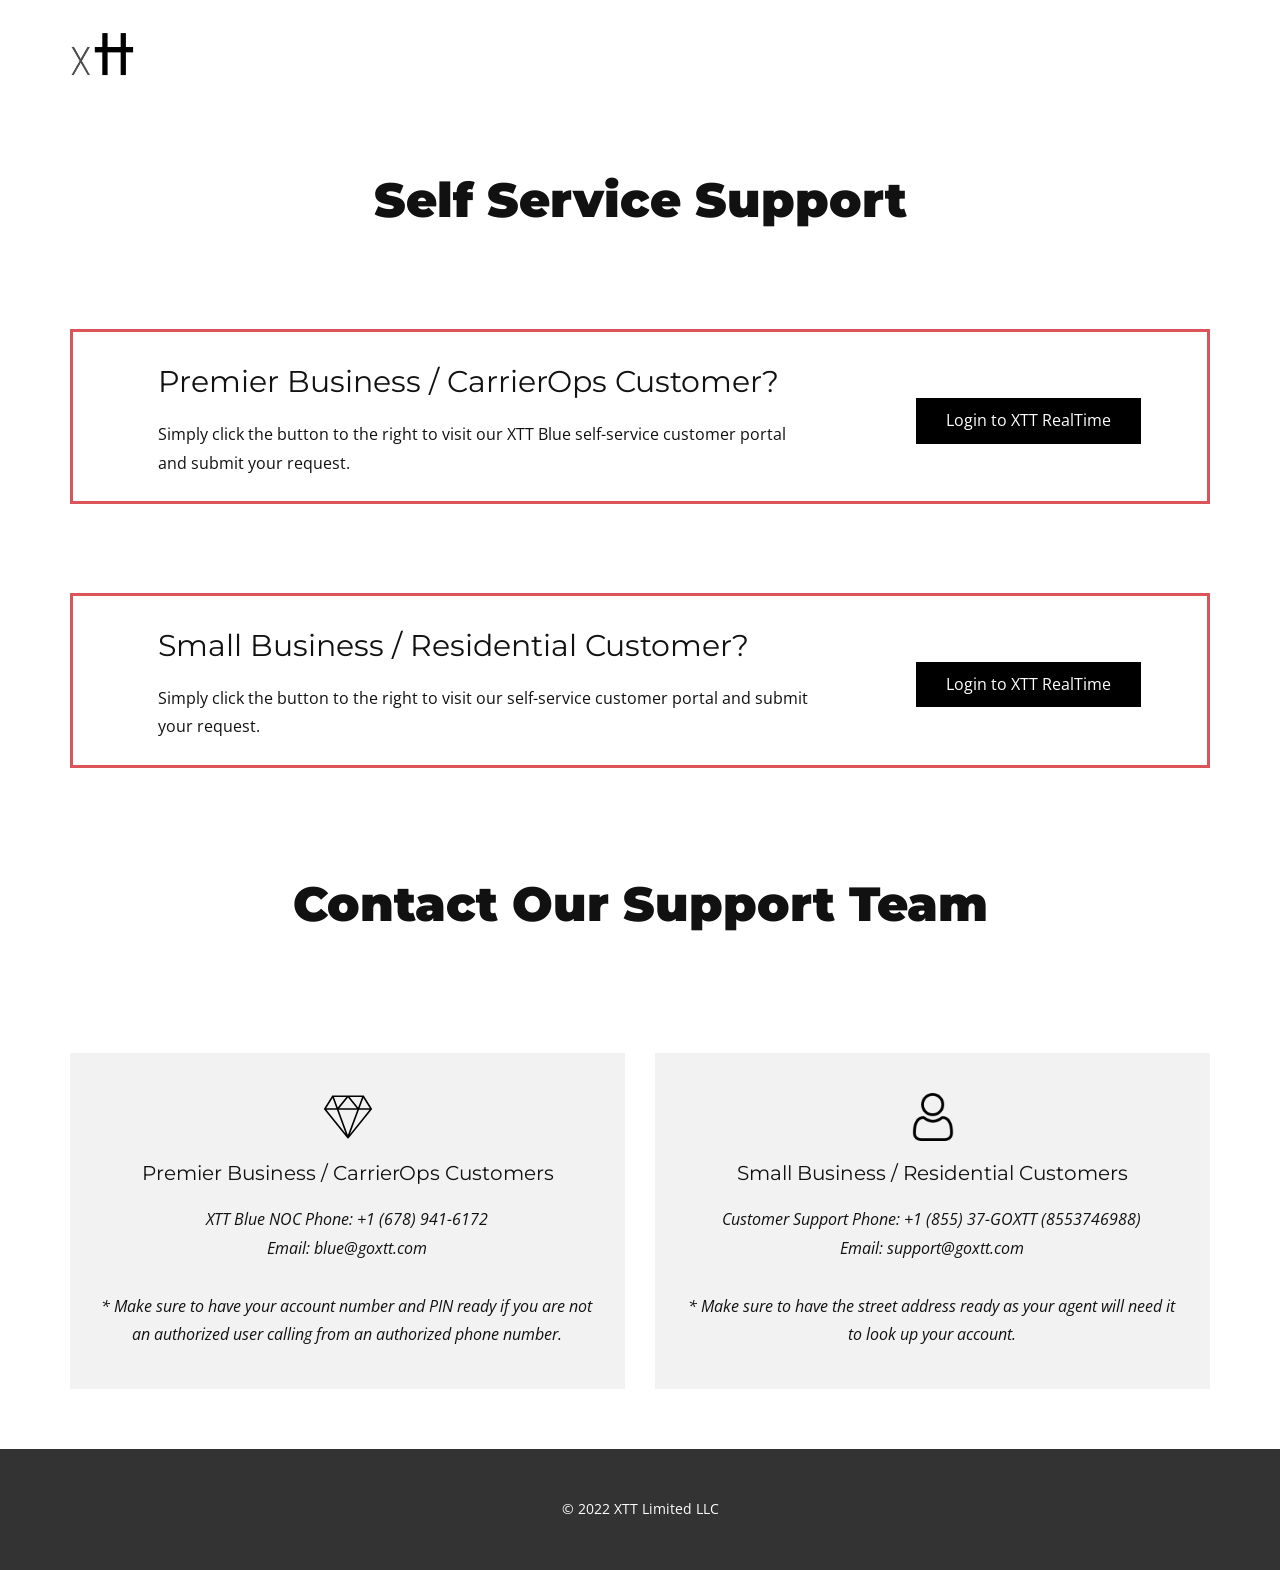
==== index.html @ 53bffa68 "Init" ====
<!DOCTYPE html>
<html style="font-size: 16px;">
  <head>
    <meta name="viewport" content="width=device-width, initial-scale=1.0">
    <meta charset="utf-8">
    <meta name="keywords" content="Self Service Support, Contact Our Support Team">
    <meta name="description" content="">
    <meta name="page_type" content="np-template-header-footer-from-plugin">
    <title>Support</title>
    <link rel="stylesheet" href="nicepage.css" media="screen">
<link rel="stylesheet" href="Support.css" media="screen">
    <script class="u-script" type="text/javascript" src="jquery.js" defer=""></script>
    <script class="u-script" type="text/javascript" src="nicepage.js" defer=""></script>
    <meta name="generator" content="Nicepage 4.3.3, nicepage.com">
    <link rel="icon" href="images/favicon.png">
    <link id="u-theme-google-font" rel="stylesheet" href="https://fonts.googleapis.com/css?family=Montserrat:100,100i,200,200i,300,300i,400,400i,500,500i,600,600i,700,700i,800,800i,900,900i|Open+Sans:300,300i,400,400i,600,600i,700,700i,800,800i">
    
    
    
    
    
    
    <script type="application/ld+json">{
		"@context": "http://schema.org",
		"@type": "Organization",
		"name": "",
		"logo": "images/SimpleLogoSmall.png"
}</script>
    <meta name="theme-color" content="#232b79">
    <meta property="og:title" content="Support">
    <meta property="og:type" content="website">
  </head>
  <body class="u-body"><header class="u-clearfix u-header u-header" id="sec-a184"><div class="u-clearfix u-sheet u-sheet-1">
        <a href="https://goxtt.com" class="u-image u-logo u-image-1" data-image-width="250" data-image-height="250" title="goxtt">
          <img src="images/SimpleLogoSmall.png" class="u-logo-image u-logo-image-1">
        </a>
        <nav class="u-menu u-menu-dropdown u-offcanvas u-menu-1">
          <div class="menu-collapse" style="font-size: 1rem; letter-spacing: 0px;">
            <a class="u-button-style u-custom-left-right-menu-spacing u-custom-padding-bottom u-custom-top-bottom-menu-spacing u-nav-link u-text-active-palette-1-base u-text-hover-palette-2-base" href="#">
              <svg class="u-svg-link" viewBox="0 0 24 24"><use xmlns:xlink="http://www.w3.org/1999/xlink" xlink:href="#menu-hamburger"></use></svg>
              <svg class="u-svg-content" version="1.1" id="menu-hamburger" viewBox="0 0 16 16" x="0px" y="0px" xmlns:xlink="http://www.w3.org/1999/xlink" xmlns="http://www.w3.org/2000/svg"><g><rect y="1" width="16" height="2"></rect><rect y="7" width="16" height="2"></rect><rect y="13" width="16" height="2"></rect>
</g></svg>
            </a>
          </div>
          <div class="u-custom-menu u-nav-container">
          </div>
          <div class="u-custom-menu u-nav-container-collapse">
            <div class="u-black u-container-style u-inner-container-layout u-opacity u-opacity-95 u-sidenav">
              <div class="u-inner-container-layout u-sidenav-overflow">
                <div class="u-menu-close"></div>
                
              </div>
            </div>
            <div class="u-black u-menu-overlay u-opacity u-opacity-70"></div>
          </div>
        </nav>
      </div></header>
    <section class="u-align-center u-clearfix u-section-1" id="sec-b460">
      <div class="u-clearfix u-sheet u-valign-middle u-sheet-1">
        <h1 class="u-text u-text-default u-text-1">Self Service Support</h1>
      </div>
    </section>
    <section class="u-clearfix u-section-2" id="sec-392b">
      <div class="u-clearfix u-sheet u-valign-middle u-sheet-1">
        <div class="u-align-left u-border-3 u-border-color-2-base u-expanded-width u-left-0 u-shape u-shape-1"></div>
        <div class="u-clearfix u-layout-wrap u-layout-wrap-1">
          <div class="u-layout">
            <div class="u-layout-row">
              <div class="u-align-center-sm u-align-center-xs u-align-left-lg u-align-left-md u-align-left-xl u-container-style u-layout-cell u-left-cell u-size-43 u-layout-cell-1">
                <div class="u-container-layout u-valign-middle u-container-layout-1">
                  <h3 class="u-text u-text-default u-text-1">Premier Business / CarrierOps Customer?</h3>
                  <p class="u-text u-text-2">Simply click the button to the right to visit our XTT Blue self-service customer portal and submit your request.</p>
                </div>
              </div>
              <div class="u-align-left u-container-style u-layout-cell u-right-cell u-size-17 u-layout-cell-2">
                <div class="u-container-layout u-valign-middle u-container-layout-2">
                  <a href="https://xttpremier.on.spiceworks.com/portal" class="u-black u-btn u-button-style u-btn-1" target="_blank">Login to XTT RealTime</a>
                </div>
              </div>
            </div>
          </div>
        </div>
      </div>
    </section>
    <section class="u-clearfix u-section-3" id="carousel_3c08">
      <div class="u-clearfix u-sheet u-valign-middle u-sheet-1">
        <div class="u-align-left u-border-3 u-border-color-2-base u-expanded-width u-left-0 u-shape u-shape-1"></div>
        <div class="u-clearfix u-layout-wrap u-layout-wrap-1">
          <div class="u-layout">
            <div class="u-layout-row">
              <div class="u-align-center-sm u-align-center-xs u-align-left-lg u-align-left-md u-align-left-xl u-container-style u-layout-cell u-left-cell u-size-43 u-layout-cell-1">
                <div class="u-container-layout u-valign-middle u-container-layout-1">
                  <h3 class="u-text u-text-default u-text-1">Small Business / Residential Customer?</h3>
                  <p class="u-text u-text-2"> Simply click the button to the right to visit our self-service customer portal and submit your request.</p>
                </div>
              </div>
              <div class="u-align-left u-container-style u-layout-cell u-right-cell u-size-17 u-layout-cell-2">
                <div class="u-container-layout u-valign-middle u-container-layout-2">
                  <a href="https://goxtt.on.spiceworks.com/portal" class="u-black u-btn u-button-style u-btn-1" target="_blank">Login to XTT RealTime</a>
                </div>
              </div>
            </div>
          </div>
        </div>
      </div>
    </section>
    <section class="u-align-center u-clearfix u-section-4" id="sec-798f">
      <div class="u-clearfix u-sheet u-valign-middle u-sheet-1">
        <h1 class="u-text u-text-default u-text-1">Contact Our Support Team</h1>
      </div>
    </section>
    <section class="u-align-center u-clearfix u-section-5" id="sec-4fb5">
      <div class="u-clearfix u-sheet u-sheet-1">
        <div class="u-expanded-width u-list u-list-1">
          <div class="u-repeater u-repeater-1">
            <div class="u-align-center u-container-style u-grey-5 u-list-item u-repeater-item u-video-cover u-list-item-1">
              <div class="u-container-layout u-similar-container u-valign-middle u-container-layout-1"><span class="u-icon u-icon-circle u-text-black u-icon-1">
            <svg class="u-svg-link" preserveAspectRatio="xMidYMin slice" viewBox="0 0 59.986 59.986" style=""><use xmlns:xlink="http://www.w3.org/1999/xlink" xlink:href="#svg-bccd"></use></svg>
            <svg xmlns="http://www.w3.org/2000/svg" xmlns:xlink="http://www.w3.org/1999/xlink" version="1.1" xml:space="preserve" class="u-svg-content" viewBox="0 0 59.986 59.986" x="0px" y="0px" id="svg-bccd" style="enable-background:new 0 0 59.986 59.986;"><path d="M59.972,20.164c0.007-0.041,0.011-0.081,0.013-0.123c0.002-0.049,0.001-0.096-0.003-0.145  c-0.004-0.042-0.01-0.082-0.02-0.123c-0.011-0.048-0.026-0.094-0.044-0.14c-0.009-0.024-0.011-0.049-0.022-0.072  c-0.008-0.017-0.022-0.03-0.031-0.047c-0.009-0.017-0.013-0.035-0.023-0.052l-10-16c-0.046-0.073-0.1-0.139-0.161-0.197  c-0.001-0.001-0.002-0.001-0.003-0.002c-0.086-0.081-0.188-0.139-0.297-0.185c-0.014-0.006-0.023-0.018-0.038-0.024  c-0.011-0.004-0.023-0.002-0.034-0.005c-0.101-0.034-0.205-0.057-0.314-0.057h-38c-0.108,0-0.211,0.023-0.31,0.056  c-0.011,0.003-0.022,0.001-0.032,0.005c-0.015,0.005-0.024,0.017-0.038,0.023c-0.104,0.043-0.202,0.099-0.287,0.175  c-0.005,0.005-0.012,0.008-0.017,0.012c-0.062,0.058-0.117,0.125-0.163,0.198l-10,16c-0.01,0.016-0.014,0.035-0.023,0.052  c-0.009,0.017-0.023,0.03-0.031,0.047c-0.011,0.023-0.013,0.048-0.023,0.072c-0.018,0.046-0.033,0.092-0.044,0.14  c-0.009,0.041-0.016,0.082-0.02,0.124C0,19.945-0.001,19.993,0.001,20.041c0.002,0.042,0.006,0.082,0.013,0.123  c0.008,0.048,0.021,0.095,0.037,0.142c0.013,0.039,0.027,0.077,0.045,0.115c0.009,0.018,0.012,0.038,0.022,0.056  c0.016,0.029,0.04,0.051,0.058,0.078c0.014,0.021,0.022,0.044,0.039,0.064l28.989,35.986c0.002,0.003,0.004,0.005,0.006,0.007  l0.005,0.007c0.003,0.004,0.008,0.005,0.011,0.009c0.082,0.099,0.184,0.174,0.295,0.234c0.03,0.016,0.058,0.03,0.089,0.043  c0.121,0.051,0.249,0.087,0.383,0.087c0.114,0,0.229-0.02,0.343-0.061c0.017-0.006,0.028-0.02,0.045-0.027  c0.051-0.021,0.091-0.055,0.137-0.084c0.076-0.048,0.147-0.098,0.206-0.163c0.014-0.015,0.035-0.022,0.048-0.038l29-36  c0.016-0.02,0.024-0.044,0.039-0.064c0.019-0.027,0.042-0.049,0.058-0.078c0.01-0.018,0.013-0.038,0.022-0.056  c0.018-0.038,0.032-0.075,0.045-0.115C59.95,20.259,59.964,20.213,59.972,20.164z M32.095,4.993h15.459l-4.86,13.045L32.095,4.993z   M40.892,18.993H19.095L29.993,5.58L40.892,18.993z M17.222,18.125L12.423,4.993h15.469L17.222,18.125z M41.593,20.993  L29.818,52.599L18.269,20.993H41.593z M49.221,6.246l7.967,12.748H44.472L49.221,6.246z M10.756,6.259l4.653,12.734H2.798  L10.756,6.259z M16.14,20.993l10.839,29.664L3.083,20.993H16.14z M32.39,51.423l11.337-30.43h13.176L32.39,51.423z"></path></svg>
          </span>
                <h5 class="u-text u-text-default u-text-1">Premier Business / CarrierOps Customers</h5>
                <p class="u-text u-text-2">XTT Blue NOC Phone: +1 (678) 941-6172<br>Email: blue@goxtt.com<br>
                  <br>* Make sure to have your account number and PIN ready if you are not an authorized user calling from an authorized phone number.
                </p>
              </div>
            </div>
            <div class="u-align-center u-container-style u-grey-5 u-list-item u-repeater-item u-list-item-2">
              <div class="u-container-layout u-similar-container u-valign-middle u-container-layout-2"><span class="u-file-icon u-icon u-icon-2"><img src="images/1077063.png" alt=""></span>
                <h5 class="u-text u-text-default u-text-3">Small Business / Residential Customers</h5>
                <p class="u-text u-text-4">Customer Support Phone: +1 (855) 37-GOXTT (8553746988)<br>Email: support@goxtt.com<br>
                  <br>* Make sure to have the street address ready as your agent will need it to look up your account.
                </p>
              </div>
            </div>
          </div>
        </div>
      </div>
    </section>
    
    
    <footer class="u-align-center u-clearfix u-footer u-grey-80 u-footer" id="sec-b796"><div class="u-clearfix u-sheet u-sheet-1">
        <p class="u-small-text u-text u-text-variant u-text-1">© 2022 XTT Limited LLC</p>
      </div></footer>
  </body>
</html>
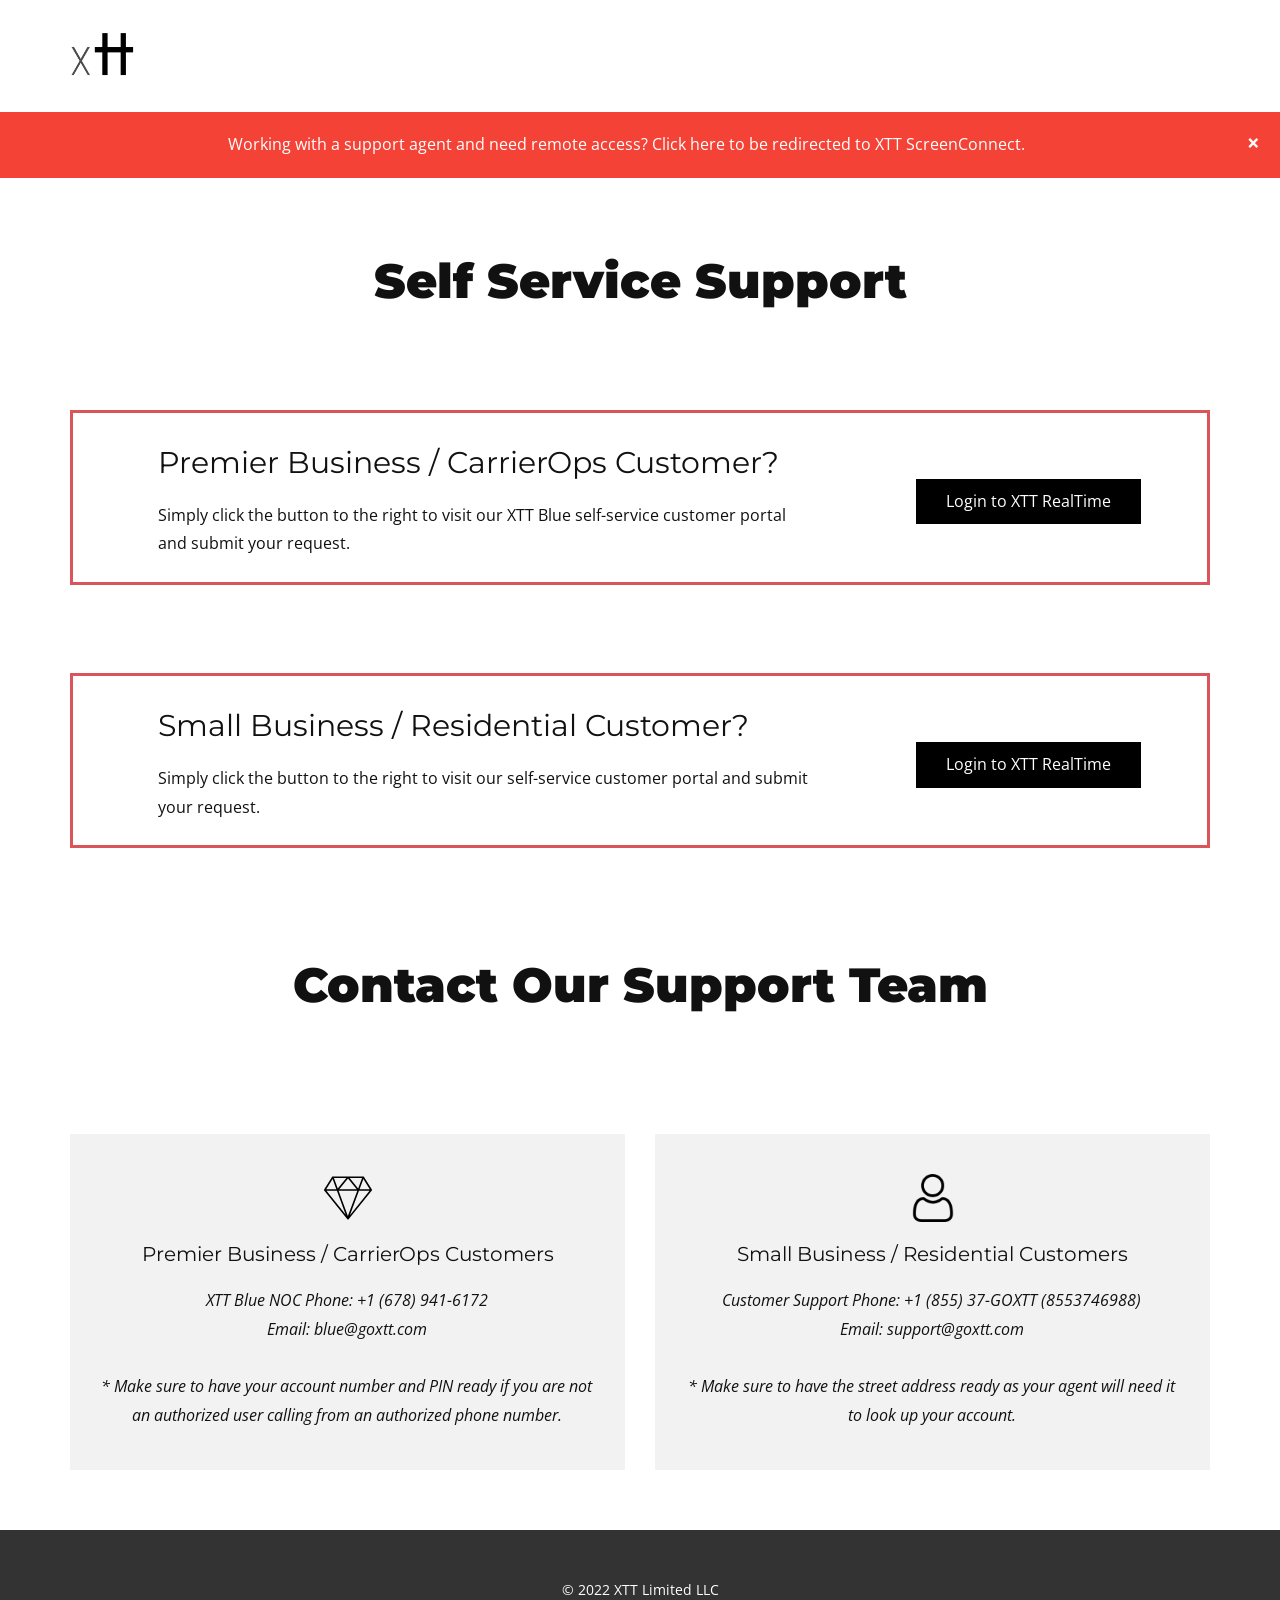
==== commit 182f4229: "upgrade_042323" ====
--- a/index.html
+++ b/index.html
@@ -8,6 +8,37 @@
     <meta name="page_type" content="np-template-header-footer-from-plugin">
     <title>Support</title>
     <link rel="stylesheet" href="nicepage.css" media="screen">
+    <style>
+      /* The alert message box */
+.alert {
+  padding: 20px;
+  background-color: #f44336; /* Red */
+  color: white;
+  margin-bottom: 15px;
+  link
+}
+
+/* The close button */
+.closebtn {
+  margin-left: 15px;
+  color: white;
+  font-weight: bold;
+  float: right;
+  font-size: 22px;
+  line-height: 20px;
+  cursor: pointer;
+  transition: 0.3s;
+}
+
+/* When moving the mouse over the close button */
+.closebtn:hover {
+  color: black;
+}
+
+a{
+  color: white;
+}
+</style>
 <link rel="stylesheet" href="Support.css" media="screen">
     <script class="u-script" type="text/javascript" src="jquery.js" defer=""></script>
     <script class="u-script" type="text/javascript" src="nicepage.js" defer=""></script>
@@ -55,6 +86,10 @@
           </div>
         </nav>
       </div></header>
+      <div class="alert">
+  <span class="closebtn" onclick="this.parentElement.style.display='none';">&times;</span>
+  <center>Working with a support agent and need remote access? <a href="https://xtt.screenconnect.com">Click here to be redirected to XTT ScreenConnect.</a></center>
+</div>
     <section class="u-align-center u-clearfix u-section-1" id="sec-b460">
       <div class="u-clearfix u-sheet u-valign-middle u-sheet-1">
         <h1 class="u-text u-text-default u-text-1">Self Service Support</h1>
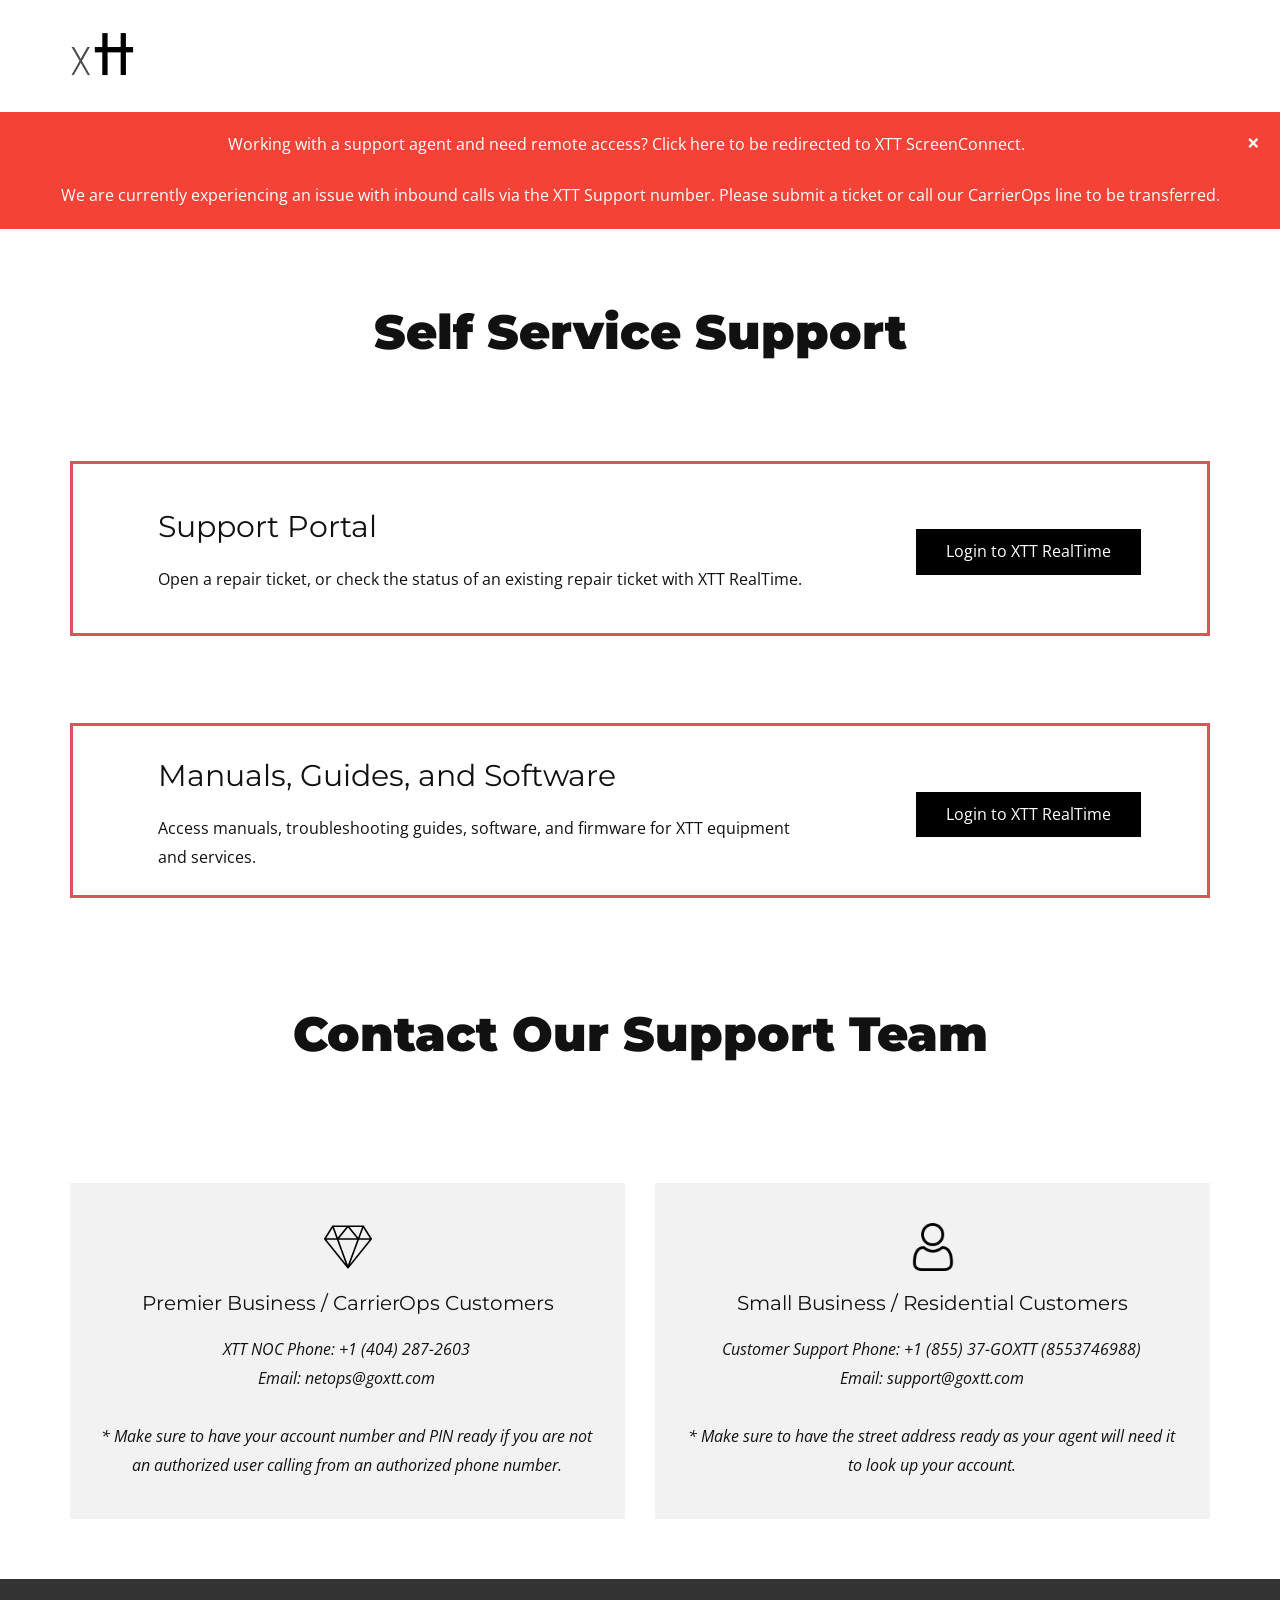
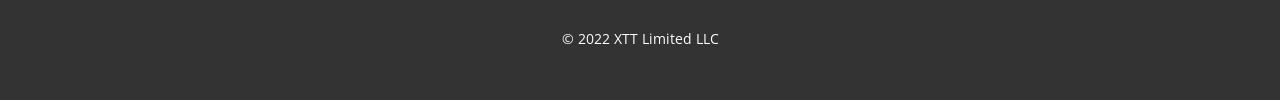
==== commit 13967b5d: "Update index.html" ====
--- a/index.html
+++ b/index.html
@@ -88,7 +88,8 @@
       </div></header>
       <div class="alert">
   <span class="closebtn" onclick="this.parentElement.style.display='none';">&times;</span>
-  <center>Working with a support agent and need remote access? <a href="https://xtt.screenconnect.com">Click here to be redirected to XTT ScreenConnect.</a></center>
+  <center>Working with a support agent and need remote access? <a href="https://xtt.screenconnect.com">Click here to be redirected to XTT ScreenConnect.</a></center><br />
+	      <center>We are currently experiencing an issue with inbound calls via the XTT Support number. Please submit a ticket or call our CarrierOps line to be transferred.</center>
 </div>
     <section class="u-align-center u-clearfix u-section-1" id="sec-b460">
       <div class="u-clearfix u-sheet u-valign-middle u-sheet-1">
@@ -103,8 +104,8 @@
             <div class="u-layout-row">
               <div class="u-align-center-sm u-align-center-xs u-align-left-lg u-align-left-md u-align-left-xl u-container-style u-layout-cell u-left-cell u-size-43 u-layout-cell-1">
                 <div class="u-container-layout u-valign-middle u-container-layout-1">
-                  <h3 class="u-text u-text-default u-text-1">Premier Business / CarrierOps Customer?</h3>
-                  <p class="u-text u-text-2">Simply click the button to the right to visit our XTT Blue self-service customer portal and submit your request.</p>
+                  <h3 class="u-text u-text-default u-text-1">Support Portal</h3>
+                  <p class="u-text u-text-2">Open a repair ticket, or check the status of an existing repair ticket with XTT RealTime.</p>
                 </div>
               </div>
               <div class="u-align-left u-container-style u-layout-cell u-right-cell u-size-17 u-layout-cell-2">
@@ -125,8 +126,8 @@
             <div class="u-layout-row">
               <div class="u-align-center-sm u-align-center-xs u-align-left-lg u-align-left-md u-align-left-xl u-container-style u-layout-cell u-left-cell u-size-43 u-layout-cell-1">
                 <div class="u-container-layout u-valign-middle u-container-layout-1">
-                  <h3 class="u-text u-text-default u-text-1">Small Business / Residential Customer?</h3>
-                  <p class="u-text u-text-2"> Simply click the button to the right to visit our self-service customer portal and submit your request.</p>
+                  <h3 class="u-text u-text-default u-text-1">Manuals, Guides, and Software</h3>
+                  <p class="u-text u-text-2">Access manuals, troubleshooting guides, software, and firmware for XTT equipment and services.</p>
                 </div>
               </div>
               <div class="u-align-left u-container-style u-layout-cell u-right-cell u-size-17 u-layout-cell-2">
@@ -154,7 +155,7 @@
             <svg xmlns="http://www.w3.org/2000/svg" xmlns:xlink="http://www.w3.org/1999/xlink" version="1.1" xml:space="preserve" class="u-svg-content" viewBox="0 0 59.986 59.986" x="0px" y="0px" id="svg-bccd" style="enable-background:new 0 0 59.986 59.986;"><path d="M59.972,20.164c0.007-0.041,0.011-0.081,0.013-0.123c0.002-0.049,0.001-0.096-0.003-0.145  c-0.004-0.042-0.01-0.082-0.02-0.123c-0.011-0.048-0.026-0.094-0.044-0.14c-0.009-0.024-0.011-0.049-0.022-0.072  c-0.008-0.017-0.022-0.03-0.031-0.047c-0.009-0.017-0.013-0.035-0.023-0.052l-10-16c-0.046-0.073-0.1-0.139-0.161-0.197  c-0.001-0.001-0.002-0.001-0.003-0.002c-0.086-0.081-0.188-0.139-0.297-0.185c-0.014-0.006-0.023-0.018-0.038-0.024  c-0.011-0.004-0.023-0.002-0.034-0.005c-0.101-0.034-0.205-0.057-0.314-0.057h-38c-0.108,0-0.211,0.023-0.31,0.056  c-0.011,0.003-0.022,0.001-0.032,0.005c-0.015,0.005-0.024,0.017-0.038,0.023c-0.104,0.043-0.202,0.099-0.287,0.175  c-0.005,0.005-0.012,0.008-0.017,0.012c-0.062,0.058-0.117,0.125-0.163,0.198l-10,16c-0.01,0.016-0.014,0.035-0.023,0.052  c-0.009,0.017-0.023,0.03-0.031,0.047c-0.011,0.023-0.013,0.048-0.023,0.072c-0.018,0.046-0.033,0.092-0.044,0.14  c-0.009,0.041-0.016,0.082-0.02,0.124C0,19.945-0.001,19.993,0.001,20.041c0.002,0.042,0.006,0.082,0.013,0.123  c0.008,0.048,0.021,0.095,0.037,0.142c0.013,0.039,0.027,0.077,0.045,0.115c0.009,0.018,0.012,0.038,0.022,0.056  c0.016,0.029,0.04,0.051,0.058,0.078c0.014,0.021,0.022,0.044,0.039,0.064l28.989,35.986c0.002,0.003,0.004,0.005,0.006,0.007  l0.005,0.007c0.003,0.004,0.008,0.005,0.011,0.009c0.082,0.099,0.184,0.174,0.295,0.234c0.03,0.016,0.058,0.03,0.089,0.043  c0.121,0.051,0.249,0.087,0.383,0.087c0.114,0,0.229-0.02,0.343-0.061c0.017-0.006,0.028-0.02,0.045-0.027  c0.051-0.021,0.091-0.055,0.137-0.084c0.076-0.048,0.147-0.098,0.206-0.163c0.014-0.015,0.035-0.022,0.048-0.038l29-36  c0.016-0.02,0.024-0.044,0.039-0.064c0.019-0.027,0.042-0.049,0.058-0.078c0.01-0.018,0.013-0.038,0.022-0.056  c0.018-0.038,0.032-0.075,0.045-0.115C59.95,20.259,59.964,20.213,59.972,20.164z M32.095,4.993h15.459l-4.86,13.045L32.095,4.993z   M40.892,18.993H19.095L29.993,5.58L40.892,18.993z M17.222,18.125L12.423,4.993h15.469L17.222,18.125z M41.593,20.993  L29.818,52.599L18.269,20.993H41.593z M49.221,6.246l7.967,12.748H44.472L49.221,6.246z M10.756,6.259l4.653,12.734H2.798  L10.756,6.259z M16.14,20.993l10.839,29.664L3.083,20.993H16.14z M32.39,51.423l11.337-30.43h13.176L32.39,51.423z"></path></svg>
           </span>
                 <h5 class="u-text u-text-default u-text-1">Premier Business / CarrierOps Customers</h5>
-                <p class="u-text u-text-2">XTT Blue NOC Phone: +1 (678) 941-6172<br>Email: blue@goxtt.com<br>
+                <p class="u-text u-text-2">XTT NOC Phone: +1 (404) 287-2603<br>Email: netops@goxtt.com<br>
                   <br>* Make sure to have your account number and PIN ready if you are not an authorized user calling from an authorized phone number.
                 </p>
               </div>
@@ -177,4 +178,4 @@
         <p class="u-small-text u-text u-text-variant u-text-1">© 2022 XTT Limited LLC</p>
       </div></footer>
   </body>
-</html>+</html>
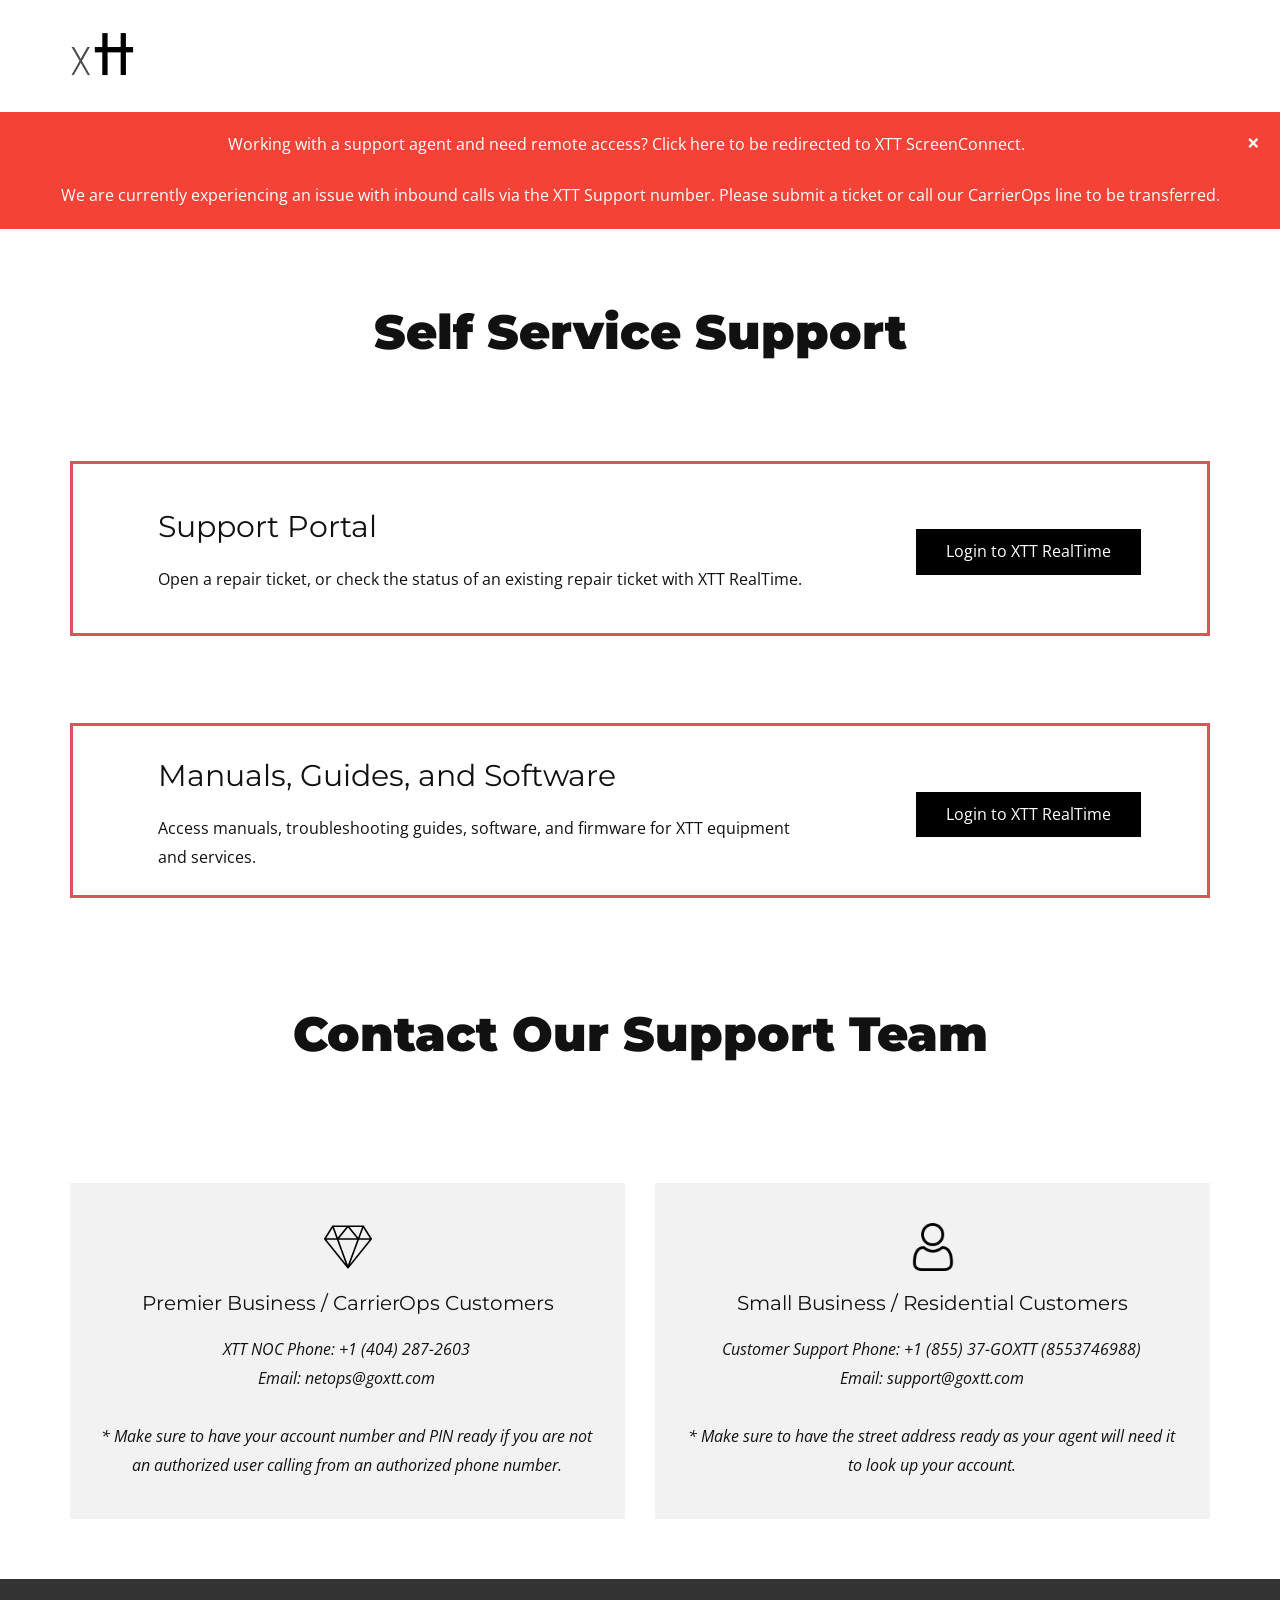
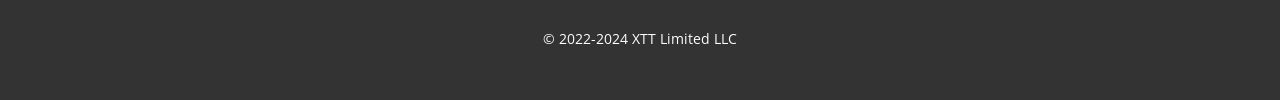
==== commit 87a735c0: "Update index.html" ====
--- a/index.html
+++ b/index.html
@@ -110,7 +110,7 @@
               </div>
               <div class="u-align-left u-container-style u-layout-cell u-right-cell u-size-17 u-layout-cell-2">
                 <div class="u-container-layout u-valign-middle u-container-layout-2">
-                  <a href="https://xttpremier.on.spiceworks.com/portal" class="u-black u-btn u-button-style u-btn-1" target="_blank">Login to XTT RealTime</a>
+                  <a href="https://xtt.freshdesk.com/support/home" class="u-black u-btn u-button-style u-btn-1" target="_blank">Login to XTT RealTime</a>
                 </div>
               </div>
             </div>
@@ -132,7 +132,7 @@
               </div>
               <div class="u-align-left u-container-style u-layout-cell u-right-cell u-size-17 u-layout-cell-2">
                 <div class="u-container-layout u-valign-middle u-container-layout-2">
-                  <a href="https://goxtt.on.spiceworks.com/portal" class="u-black u-btn u-button-style u-btn-1" target="_blank">Login to XTT RealTime</a>
+                  <a href="https://xtt.freshdesk.com/support/solutions" class="u-black u-btn u-button-style u-btn-1" target="_blank">Login to XTT RealTime</a>
                 </div>
               </div>
             </div>
@@ -175,7 +175,7 @@
     
     
     <footer class="u-align-center u-clearfix u-footer u-grey-80 u-footer" id="sec-b796"><div class="u-clearfix u-sheet u-sheet-1">
-        <p class="u-small-text u-text u-text-variant u-text-1">© 2022 XTT Limited LLC</p>
+        <p class="u-small-text u-text u-text-variant u-text-1">© 2022-2024 XTT Limited LLC</p>
       </div></footer>
   </body>
 </html>
